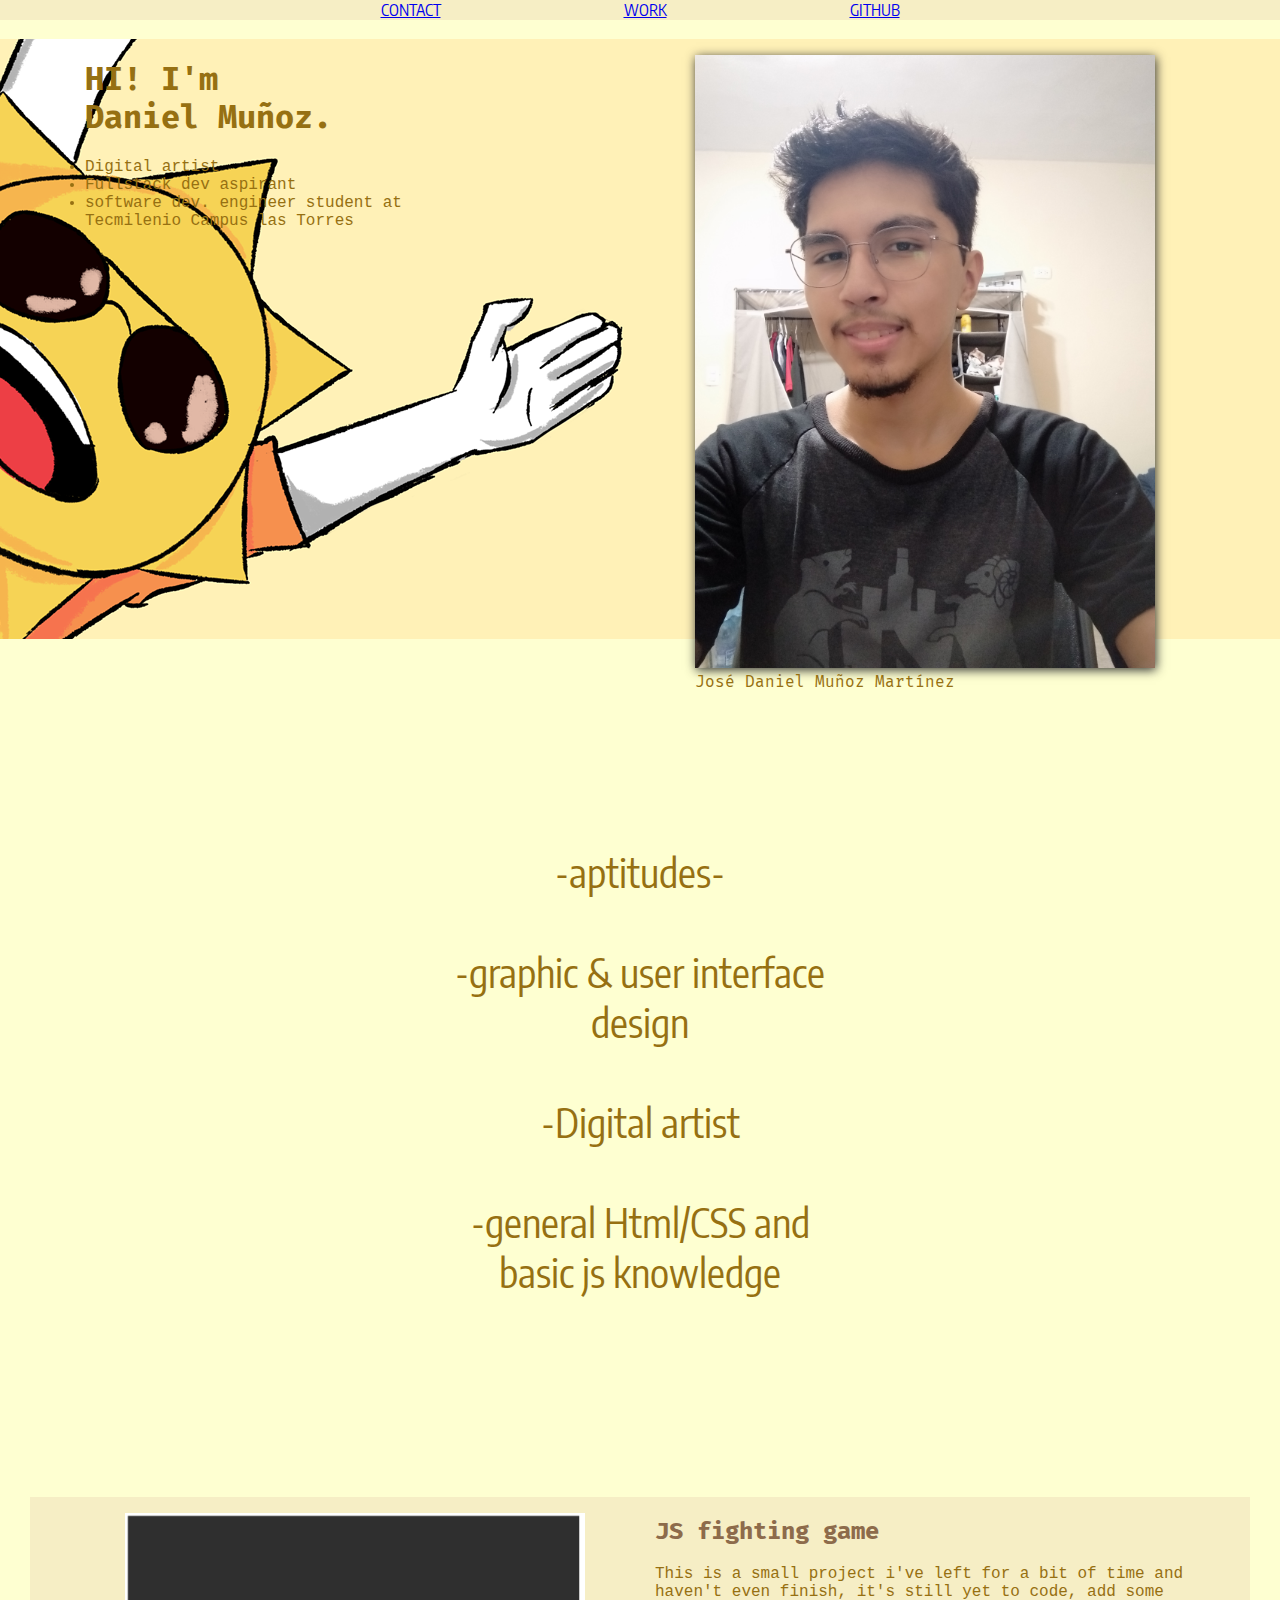
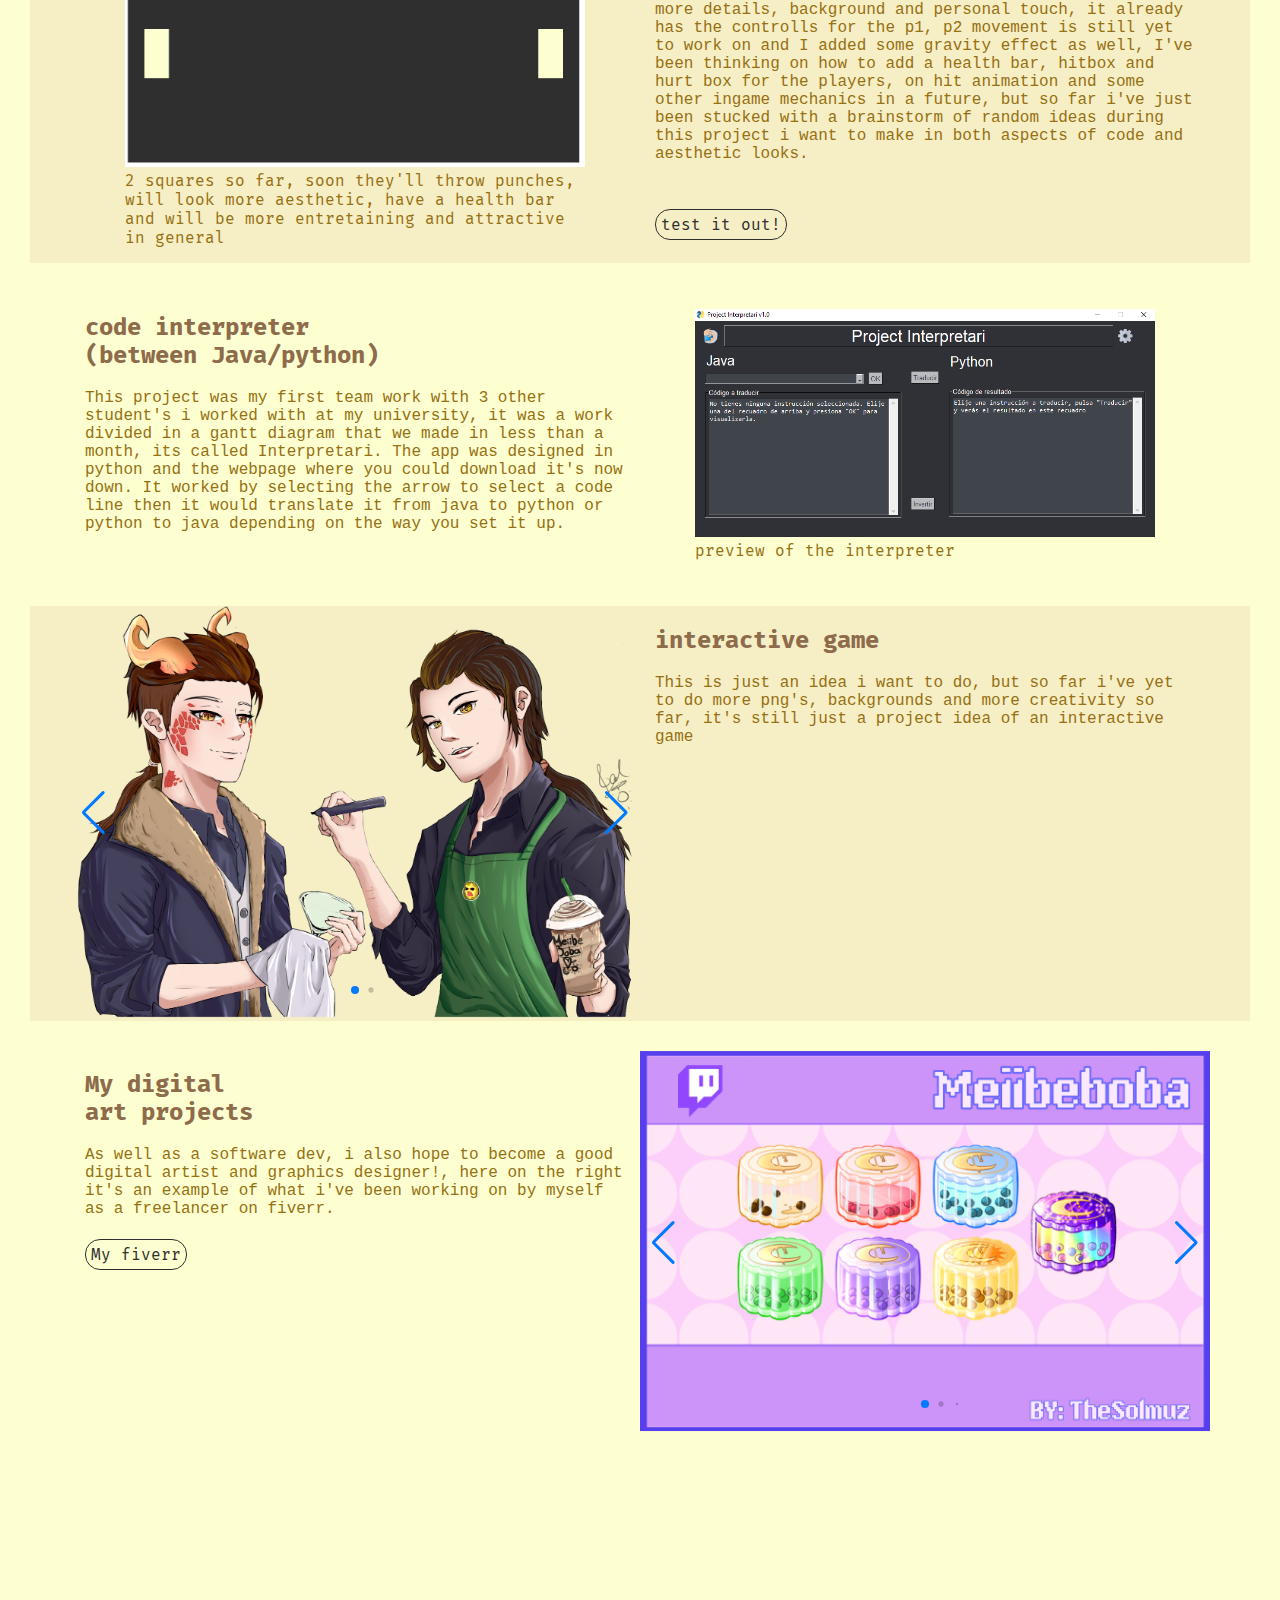
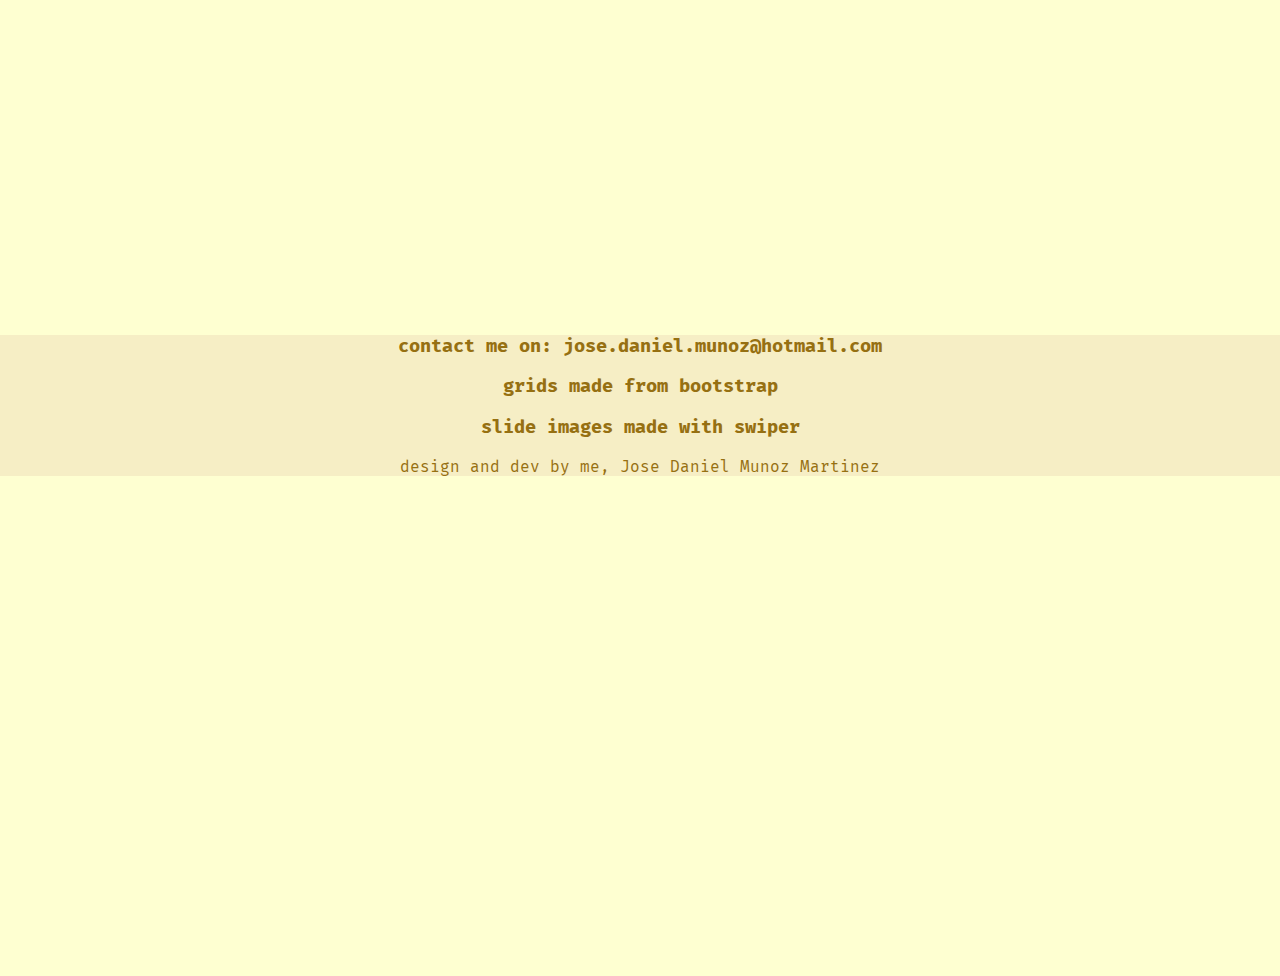
==== index.html @ 0fd192d1 "Rename Index.html to index.html" ====
<!DOCTYPE html>
<html>
    <head>
        <link rel="stylesheet" href="styles.css"/>
        <link rel="stylesheet" href="bootstrap-grid.css"/>
        <link href="https://fonts.googleapis.com/css2?family=Fira+Mono&display=swap" rel="stylesheet">
        <link href="https://fonts.googleapis.com/css2?family=Encode+Sans+Condensed:wght@100&family=Fira+Mono&display=swap" rel="stylesheet">
        <link rel="stylesheet" href="https://unpkg.com/swiper@8/swiper-bundle.min.css">
        <title> theSolmuz </title>
        <meta charset="utf-8">
    </head>

    <body class="cont">
        <nav style="background-color: #F6EEC5;
        color: #52514E;">
            <ul>
                <li> <a href="#contact">CONTACT</a></li>
                <li> <a href="#work" >WORK</a></li>
                <li> <a href="https://github.com/solmuz" target="_blank">GITHUB</a></li>
            </ul>
        </nav>
        <div>
            <img src="" alt="">
        </div>
        <header>
            <div class="container">
                <div class="row" >

                    <!-- LEFT COL -->
                    
                    <div class="col-sm">
                            <h1> HI! I'm <br> Daniel Muñoz. 
                            </h1>
                        <ul class="description-list">
                            <li>Digital artist</li>
                            <li>Fullstack dev aspirant</li>
                            <li>software dev. engineer student at<br> 
                            Tecmilenio Campus las Torres</li>

                        </ul>
                    </div>
                    <!-- RIGHT COL  -->
                    <div class="col-sm">
                        <figure>
                            <img src="images/DanielMunoz.jpg" class="pfp" alt="Jose Daniel";>
                            <figcaption>José Daniel Muñoz Martínez</figcaption>
                        </figure>
                    </div>
                </div>
            </div>
        </header>

        <section>
            <ul class="aptitudes">
                <li>-aptitudes-</li> <br>
                <li>-graphic & user interface <br> design</li> <br>
                <li>-Digital artist</li> <br>
                <li>-general Html/CSS and <br> basic js knowledge</li> <br>
            </ul>
        </section>

        <!-- PROJECTS -->

        <!-- FIGHT GAME -->
        
        <section id="work" class="project cream">
            <div class="container">
                <div class="row">
                    <!-- LEFT COL -->
                    <div class="col-sm">
                        <figure>
                            <img src="images/2squarez.png" alt="Fight game">
                            <figcaption>
                                2 squares so far, soon they'll throw punches, will look more aesthetic,
                                have a health bar and will be more entretaining and attractive in general
                            </figcaption>
                        </figure>
                    </div>
                    <!-- RIGHT COL -->
                    <div class="col-sm">
                        <h2>JS fighting game</h2>
                            <p>This is a small project i've left for a bit of time and haven't even
                                finish, it's still yet to code, add some more details, background and 
                                personal touch, it already has the controlls for the p1, p2 movement is still 
                                yet to work on and I added some gravity effect as well, I've been thinking on 
                                how to add a health bar, hitbox and hurt box for the players, on hit animation 
                                and some other ingame mechanics in a future, but so far i've just been stucked 
                                with a brainstorm of random ideas during this project i want to make in both 
                                aspects of code and aesthetic looks.
                            </p>
                        <a href="fite game/2squares.html" target="_blank" class="button" >test it out!</a>
                    </div>
                </div>
            </div>
        </section>
        
        <!-- PROJECT INTERPRETARI -->

        <section class="project">
            <div class="container">
                <div class="row">
                    <!-- LEFT COL -->
                    <div class="col-sm">
                        <h2> code interpreter <br> (between Java/python)</h2>
                        <p>This project was my first team work with 3 other student's i worked with at my
                            university, it was a work divided in a gantt diagram that we made in less 
                            than a month, its called Interpretari. The app was designed in python and 
                            the webpage where you could download it's now down. It worked
                            by selecting the arrow to select a code line then it would translate it from
                            java to python or python to java depending on the way you set it up.
                        </p>
                    </div>
                    <!-- RIGHT COL -->
                    <div class="col-sm">
                        <figure>
                            <img src="images/interpretari pics.png" alt="interpretari">
                            <figcaption>
                                preview of the interpreter
                            </figcaption>
                        </figure>
                    </div>
                </div>
            </div>
        </section>

        <!-- INTERACTIVE GAME -->

        <section  class="project cream">
            <div class="container">
                <div class="row">
                    <!-- LEFT COL -->
                        <div class="swiper">
                            <!-- Additional required wrapper -->
                            <div class="swiper-wrapper">
                            <!-- Slides -->
                            <div class="swiper-slide"><img src="images/THIEFnSOL.png"></div>
                            <div class="swiper-slide"><img src="images/THIEFnSOL.png"></div>
                            
                            </div>
                            <!-- pagination -->
                            <div class="swiper-pagination"></div>
                            <!-- navigation buttons -->
                            <div class="swiper-button-prev"></div>
                            <div class="swiper-button-next"></div>
                        </div>
                    <div class="col-sm">
                        <h2>interactive game</h2>
                        <P>This is just an idea i want to do, but so far i've yet to do more png's, 
                            backgrounds and more creativity so far, it's still just a project idea
                            of an interactive game 
                        </P>
                    </div>
                </div>
            </div>
        </section>
        <!-- FIVERR CAREER -->
        <section>
            <div class="container">
                <div class="row">
                    <!-- LEFT COL -->
                    <div class="col-sm">
                        <h2> My digital <br>
                        art projects </h2>
                        <p>As well as a software dev, i also hope to become a good digital artist
                            and graphics designer!, here on the right it's an example of what i've 
                            been working on by myself as a freelancer on fiverr.
                        </p>
                        <a href="https://fiverr.com/share/lmAevg" target="_blank" class="button">My fiverr</a>
                    </div>
                    <!-- RIGHT COL -->
                    <div class="swiper">
                        <!-- Additional required wrapper -->
                        <div class="swiper-wrapper">
                        <!-- Slides -->
                        <div class="swiper-slide"><img src="images/Meiibeboba.png" alt=""></div>
                        <div class="swiper-slide"><img src="images/flarestar.png" alt=""></div>
                        <div class="swiper-slide"><img src="images/Remiinants Banner.png" alt=""></div>
                        <div class="swiper-slide"><img src="images/TheSolmuz Banner.png" alt=""></div>
                        
                        </div>
                        <!-- pagination -->
                        <div class="swiper-pagination"></div>
                        <!-- navigation buttons -->
                        <div class="swiper-button-prev"></div>
                        <div class="swiper-button-next"></div>
                    </div>
                </div>
            </div>
        </section>
        
                <!-- Slider main container -->
        
    
        <footer id="contact">
            <h3>contact me on: jose.daniel.munoz@hotmail.com
            </h3>
            <h3>grids made from bootstrap<br>
            </h3>
            <h3>
                slide images made with swiper<br>
            </h3>
            design and dev by me, Jose Daniel Munoz Martinez
        </footer>

        <script src="https://unpkg.com/swiper@8/swiper-bundle.min.js"></script>
        <script src="swiper.js"></script>
    </body>
</html>
---- styles.css ----
body{
    margin: 0;
    padding: 0;
    min-height: 100vh;
    color: #967012;
    font-family: 'Fira Mono', monospace;
    background-color: #FEFFD1;

}

h2{
    color: rgb(141, 107, 75);
}
.description-list, p{
    font-family: 'Inconsolata', monospace;
}
nav{
    font-family: 'Encode Sans Condensed', sans-serif;
}
img {
    max-width: 100%;
    
}
header{
    top: 100 px;
    position: relative;
    margin-bottom: 140px;
    background-image: url('images/20VID1.png');
    background-repeat: no-repeat;
}

.project{
    margin: 30px;
}
.cream{
    background-color: #F6EEC5;
}
.project .button{
    margin-top: 30px;
}
/*buttons*/

.button{
    color: #2F2F2F;
    display: inline-block;
    border: 1.5px solid #2F2F2F;
    text-decoration: none;
    padding: 5px;
    border-radius: 15px;
    margin-top: 5px;
    margin-bottom: 5px;
    transition: all 0.5s;

}

.button:hover{
    border-color: #F6EEC5;
    background: #2F2F2F;
    color: #F6EEC5;
    transition: 0.5s;
}

/*swiper*/
.container .swiper{
    width: 50%;
    height: 50%;
    display: flex;
    align-items: center;
    justify-content: center;
}

.swiper{
    float: right;
    width: 80%;
    height: fit-content;
}
.swiper-slide img{
    width: 100%;
}

.swiper-pagination{
    width: 25px;
    height: 25px;
    border: 10px sienna;
}

/* INFO EDIT */

.pfp{
    box-shadow: 1px 2px 10px #2F2F2F;
}
.aptitudes{
    text-align: center;
    font-size: 40px;
    margin-bottom: 150px;
    font-family: 'Encode Sans Condensed', sans-serif;
}

/*nav edits*/

nav ul li{
    display: inline;
    margin: 90px ;
    padding: 0;
}
body, ul{
    margin: 0;
    padding: 0;
}
nav ul {
    margin: 0 auto;
    text-align: center;
}

footer{
    text-align: center;
    margin-top: 500px;
    margin-bottom: 500px;
    background-color: #F6EEC5;
}

/* transitions */

#work{
    transition: all 1s;
}
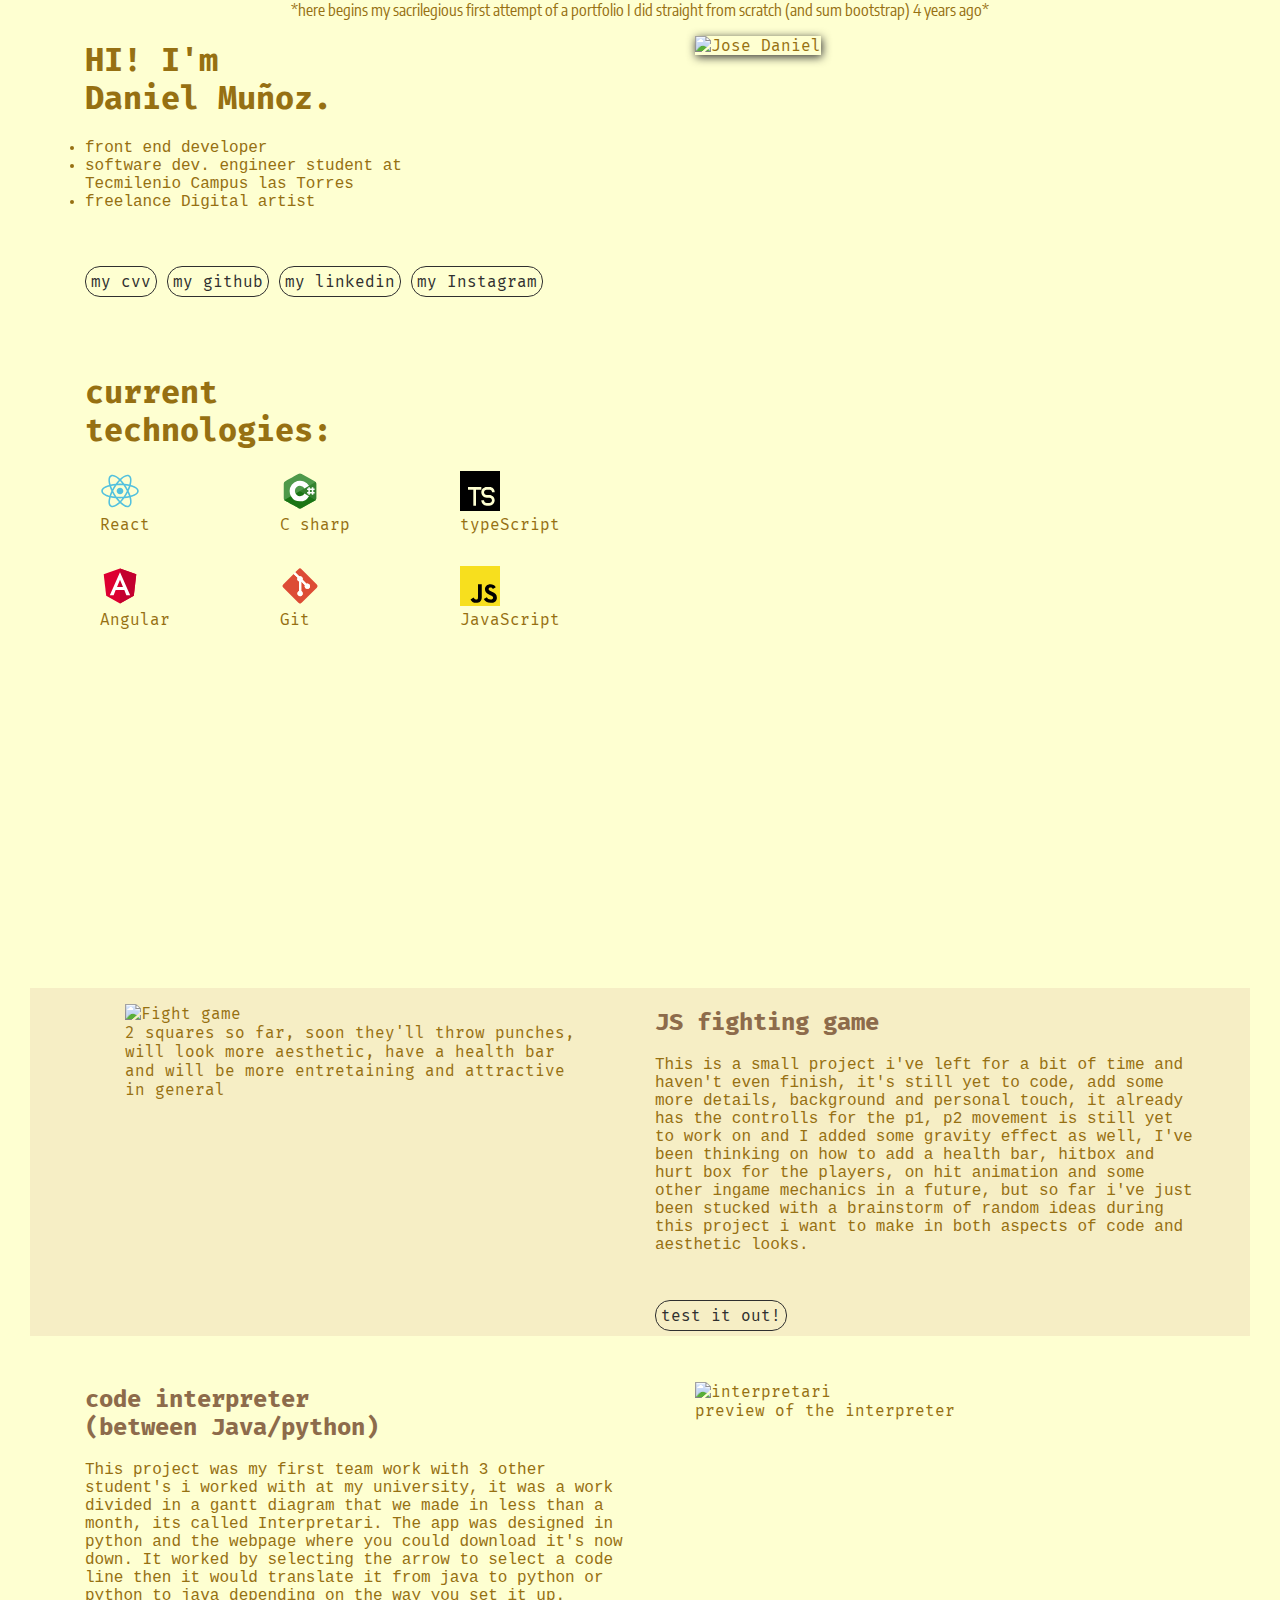
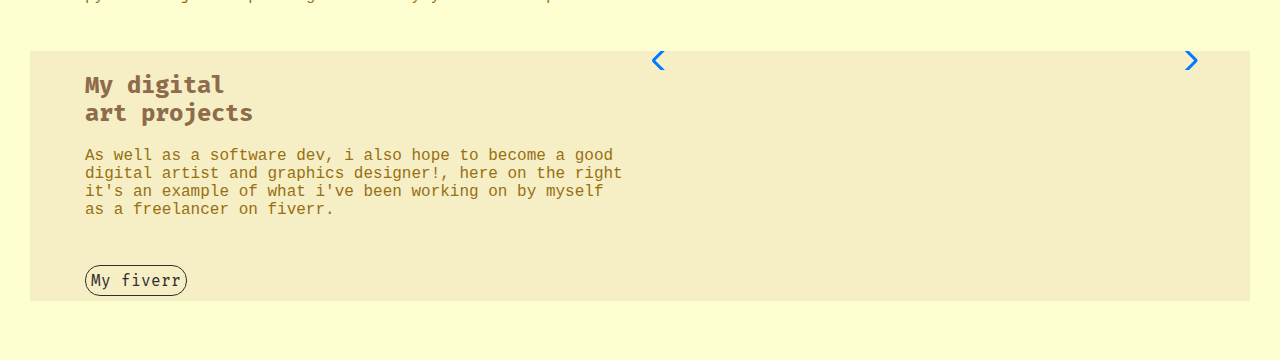
==== commit 2f8f2f9a: "Update index.html" ====
--- a/index.html
+++ b/index.html
@@ -11,17 +11,11 @@
     </head>
 
     <body class="cont">
-        <nav style="background-color: #F6EEC5;
-        color: #52514E;">
+        <nav> 
             <ul>
-                <li> <a href="#contact">CONTACT</a></li>
-                <li> <a href="#work" >WORK</a></li>
-                <li> <a href="https://github.com/solmuz" target="_blank">GITHUB</a></li>
+                *here begins my sacrilegious first attempt of a portfolio I did straight from scratch (and sum bootstrap) 4 years ago*
             </ul>
         </nav>
-        <div>
-            <img src="" alt="">
-        </div>
         <header>
             <div class="container">
                 <div class="row" >
@@ -32,37 +26,113 @@
                             <h1> HI! I'm <br> Daniel Muñoz. 
                             </h1>
                         <ul class="description-list">
-                            <li>Digital artist</li>
-                            <li>Fullstack dev aspirant</li>
+                            <li>front end developer</li>
                             <li>software dev. engineer student at<br> 
                             Tecmilenio Campus las Torres</li>
+                            <li>freelance Digital artist</li>
 
                         </ul>
-                    </div>
+                        <P>
+                            <br>
+                        </P>
+                        <div class="navigation">
+                            <a href="https://heyzine.com/flip-book/c5c01f1b12.html" target="_blank" class="button"> my cvv</a>
+                            <a href="https://github.com/solmuz" target="_blank" class="button">my github</a>
+                            <a href="https://www.linkedin.com/in/jose-daniel-munoz-martinez-9371301ab/" target="_blank" class="button"> my linkedin</a>
+                            <a href="https://www.instagram.com/thesunmz/" target="_blank" class="button">my Instagram</a>
+                        </div>
+                        <p>
+                            <br>
+                        </p>
+                        <div class="container">
+                            <div class="row"> 
+                                <h1> current <br> technologies:</h1>
+                            </div>
+                        </div>
+                        
+                            <div class="container">
+                                
+                                <div class="row">
+                                    <div class="col-sm">
+                                        <div class="card">
+                                            <svg width="40px" height="40px" viewBox="0 0 32 32" fill="none" xmlns="http://www.w3.org/2000/svg">
+                                                <path d="M18.6789 15.9759C18.6789 14.5415 17.4796 13.3785 16 13.3785C14.5206 13.3785 13.3211 14.5415 13.3211 15.9759C13.3211 17.4105 14.5206 18.5734 16 18.5734C17.4796 18.5734 18.6789 17.4105 18.6789 15.9759Z" fill="#53C1DE"/>
+                                                <path fill-rule="evenodd" clip-rule="evenodd" d="M24.7004 11.1537C25.2661 8.92478 25.9772 4.79148 23.4704 3.39016C20.9753 1.99495 17.7284 4.66843 16.0139 6.27318C14.3044 4.68442 10.9663 2.02237 8.46163 3.42814C5.96751 4.82803 6.73664 8.8928 7.3149 11.1357C4.98831 11.7764 1 13.1564 1 15.9759C1 18.7874 4.98416 20.2888 7.29698 20.9289C6.71658 23.1842 5.98596 27.1909 8.48327 28.5877C10.9973 29.9932 14.325 27.3945 16.0554 25.7722C17.7809 27.3864 20.9966 30.0021 23.4922 28.6014C25.9956 27.1963 25.3436 23.1184 24.7653 20.8625C27.0073 20.221 31 18.7523 31 15.9759C31 13.1835 26.9903 11.7923 24.7004 11.1537ZM24.4162 19.667C24.0365 18.5016 23.524 17.2623 22.8971 15.9821C23.4955 14.7321 23.9881 13.5088 24.3572 12.3509C26.0359 12.8228 29.7185 13.9013 29.7185 15.9759C29.7185 18.07 26.1846 19.1587 24.4162 19.667ZM22.85 27.526C20.988 28.571 18.2221 26.0696 16.9478 24.8809C17.7932 23.9844 18.638 22.9422 19.4625 21.7849C20.9129 21.6602 22.283 21.4562 23.5256 21.1777C23.9326 22.7734 24.7202 26.4763 22.85 27.526ZM9.12362 27.5111C7.26143 26.47 8.11258 22.8946 8.53957 21.2333C9.76834 21.4969 11.1286 21.6865 12.5824 21.8008C13.4123 22.9332 14.2816 23.9741 15.1576 24.8857C14.0753 25.9008 10.9945 28.557 9.12362 27.5111ZM2.28149 15.9759C2.28149 13.874 5.94207 12.8033 7.65904 12.3326C8.03451 13.5165 8.52695 14.7544 9.12123 16.0062C8.51925 17.2766 8.01977 18.5341 7.64085 19.732C6.00369 19.2776 2.28149 18.0791 2.28149 15.9759ZM9.1037 4.50354C10.9735 3.45416 13.8747 6.00983 15.1159 7.16013C14.2444 8.06754 13.3831 9.1006 12.5603 10.2265C11.1494 10.3533 9.79875 10.5569 8.55709 10.8297C8.09125 9.02071 7.23592 5.55179 9.1037 4.50354ZM20.3793 11.5771C21.3365 11.6942 22.2536 11.85 23.1147 12.0406C22.8562 12.844 22.534 13.6841 22.1545 14.5453C21.6044 13.5333 21.0139 12.5416 20.3793 11.5771ZM16.0143 8.0481C16.6054 8.66897 17.1974 9.3623 17.7798 10.1145C16.5985 10.0603 15.4153 10.0601 14.234 10.1137C14.8169 9.36848 15.414 8.67618 16.0143 8.0481ZM9.8565 14.5444C9.48329 13.6862 9.16398 12.8424 8.90322 12.0275C9.75918 11.8418 10.672 11.69 11.623 11.5748C10.9866 12.5372 10.3971 13.5285 9.8565 14.5444ZM11.6503 20.4657C10.6679 20.3594 9.74126 20.2153 8.88556 20.0347C9.15044 19.2055 9.47678 18.3435 9.85796 17.4668C10.406 18.4933 11.0045 19.4942 11.6503 20.4657ZM16.0498 23.9915C15.4424 23.356 14.8365 22.6531 14.2448 21.8971C15.4328 21.9423 16.6231 21.9424 17.811 21.891C17.2268 22.6608 16.6369 23.3647 16.0498 23.9915ZM22.1667 17.4222C22.5677 18.3084 22.9057 19.1657 23.1742 19.9809C22.3043 20.1734 21.3652 20.3284 20.3757 20.4435C21.015 19.4607 21.6149 18.4536 22.1667 17.4222ZM18.7473 20.5941C16.9301 20.72 15.1016 20.7186 13.2838 20.6044C12.2509 19.1415 11.3314 17.603 10.5377 16.0058C11.3276 14.4119 12.2404 12.8764 13.2684 11.4158C15.0875 11.2825 16.9178 11.2821 18.7369 11.4166C19.7561 12.8771 20.6675 14.4086 21.4757 15.9881C20.6771 17.5812 19.7595 19.1198 18.7473 20.5941ZM22.8303 4.4666C24.7006 5.51254 23.8681 9.22726 23.4595 10.8426C22.2149 10.5641 20.8633 10.3569 19.4483 10.2281C18.6239 9.09004 17.7698 8.05518 16.9124 7.15949C18.1695 5.98441 20.9781 3.43089 22.8303 4.4666Z" fill="#53C1DE"/>
+                                            </svg>
+                                            <div > React
+                                            </div>
+                                        </div>
+                                    </div>
+                                    <div class="col-sm">
+                                        <div class="card">
+                                            <svg width="40px" height="40px" viewBox="0 0 32 32" xmlns="http://www.w3.org/2000/svg"><title>file_type_csharp2</title><path d="M29,10.232a2.387,2.387,0,0,0-.318-1.244,2.451,2.451,0,0,0-.936-.879Q22.552,5.241,17.353,2.376A2.642,2.642,0,0,0,14.59,2.4c-1.378.779-8.275,4.565-10.331,5.706A2.287,2.287,0,0,0,3,10.231V21.77a2.4,2.4,0,0,0,.3,1.22,2.434,2.434,0,0,0,.954.9c2.056,1.141,8.954,4.927,10.332,5.706a2.642,2.642,0,0,0,2.763.026q5.19-2.871,10.386-5.733a2.444,2.444,0,0,0,.955-.9,2.4,2.4,0,0,0,.3-1.22V10.232" style="fill:#4e994a"/><path d="M28.549,23.171a2.126,2.126,0,0,0,.147-.182,2.4,2.4,0,0,0,.3-1.22V10.232a2.387,2.387,0,0,0-.318-1.244c-.036-.059-.089-.105-.13-.16L16,16Z" style="fill:#358230"/><path d="M28.549,23.171,16,16,3.451,23.171a2.435,2.435,0,0,0,.809.72c2.056,1.141,8.954,4.927,10.332,5.706a2.642,2.642,0,0,0,2.763.026q5.19-2.871,10.386-5.733A2.43,2.43,0,0,0,28.549,23.171Z" style="fill:#1a7515"/><path d="M19.6,18.02a4.121,4.121,0,1,1-.027-4.087l3.615-2.073A8.309,8.309,0,0,0,7.7,16a8.216,8.216,0,0,0,1.1,4.117A8.319,8.319,0,0,0,23.211,20.1L19.6,18.02" style="fill:#fff"/><path d="M27.67,15.271V14.033H26.663V13.027H25.424v1.006H23.916V13.027H22.677v1.006H21.669v1.238h1.006v1.513H21.669v1.237h1.006v1.006h1.239V18.021h1.509v1.006h1.239V18.021h1.006V16.784h-1V15.271Zm-2.246,1.513H23.916V15.271h1.508Z" style="fill:#fff"/></svg>
+                                            <div > C sharp</div>
+                                        </div>
+                                    </div>
+                                    <div class="col-sm">
+                                        <div class="card">
+                                            <svg width="40px" height="40px" viewBox="0 0 15 15" fill="none" xmlns="http://www.w3.org/2000/svg">
+                                                <path fill-rule="evenodd" clip-rule="evenodd" d="M0 0H15V15H0V0ZM10 6C8.89543 6 8 6.89543 8 8C8 9.10457 8.89543 10 10 10H11C11.5523 10 12 10.4477 12 11C12 11.5523 11.5523 12 11 12H10C9.44772 12 9 11.5523 9 11H8C8 12.1046 8.89543 13 10 13H11C12.1046 13 13 12.1046 13 11C13 9.89543 12.1046 9 11 9H10C9.44772 9 9 8.55228 9 8C9 7.44772 9.44772 7 10 7H11.1667C11.6269 7 12 7.3731 12 7.83333V8H13V7.83333C13 6.82081 12.1792 6 11.1667 6H10ZM3 6H8V7H6V13H5V7H3V6Z" fill="#000000"/>
+                                            </svg>
+                                            <div > typeScript </div>
+                                        </div>
+                                    </div>
+                                </div>
+                                
+                                <div class="row">
+                                    <p></p>
+                                </div>
+                                <div class="row">
+                                    <div class="col-sm">
+                                        <div class="card">
+                                            <svg width="40px" height="40px" viewBox="0 0 32 32" xmlns="http://www.w3.org/2000/svg"><title>file_type_angular</title><polygon points="16 2 16 2 16 2 2.966 6.648 4.954 23.882 16 30 16 30 16 30 27.046 23.882 29.034 6.648 16 2" style="fill:#dd0031"/><polygon points="16 2 16 5.108 16 5.094 16 19.276 16 19.276 16 30 16 30 27.046 23.882 29.034 6.648 16 2" style="fill:#c3002f"/><path d="M16,5.094,7.852,23.364H10.89l1.638-4.088h6.916l1.638,4.088H24.12L16,5.094Zm2.38,11.662H13.62L16,11.03Z" style="fill:#fff"/></svg>
+                                            <div > Angular</div>
+                                        </div>
+                                    </div>
+                                    <div class="col-sm">
+                                        <div class="card">
+                                            <svg width="40px" height="40px" viewBox="0 0 32 32" xmlns="http://www.w3.org/2000/svg"><title>file_type_git</title><path d="M29.472,14.753,17.247,2.528a1.8,1.8,0,0,0-2.55,0L12.158,5.067l3.22,3.22a2.141,2.141,0,0,1,2.712,2.73l3.1,3.1a2.143,2.143,0,1,1-1.285,1.21l-2.895-2.895v7.617a2.141,2.141,0,1,1-1.764-.062V12.3a2.146,2.146,0,0,1-1.165-2.814L10.911,6.314,2.528,14.7a1.8,1.8,0,0,0,0,2.551L14.753,29.472a1.8,1.8,0,0,0,2.55,0L29.472,17.3a1.8,1.8,0,0,0,0-2.551" style="fill:#dd4c35"/><path d="M12.158,5.067l3.22,3.22a2.141,2.141,0,0,1,2.712,2.73l3.1,3.1a2.143,2.143,0,1,1-1.285,1.21l-2.895-2.895v7.617a2.141,2.141,0,1,1-1.764-.062V12.3a2.146,2.146,0,0,1-1.165-2.814L10.911,6.314" style="fill:#fff"/></svg>
+                                            <div > Git</div>
+                                        </div>    
+                                    </div>
+                                    <div class="col-sm">
+                                        <div class="card">
+                                            <svg width="40px" height="40px" viewBox="0 0 256 256" version="1.1" xmlns="http://www.w3.org/2000/svg" xmlns:xlink="http://www.w3.org/1999/xlink" preserveAspectRatio="xMidYMid">
+                                                <g>
+                                                    <path d="M0,0 L256,0 L256,256 L0,256 L0,0 Z" fill="#F7DF1E"></path>
+                                                    <path d="M67.311746,213.932292 L86.902654,202.076241 C90.6821079,208.777346 94.1202286,214.447137 102.367086,214.447137 C110.272203,214.447137 115.256076,211.354819 115.256076,199.326883 L115.256076,117.528787 L139.313575,117.528787 L139.313575,199.666997 C139.313575,224.58433 124.707759,235.925943 103.3984,235.925943 C84.1532952,235.925943 72.9819429,225.958603 67.3113397,213.93026" fill="#000000"></path>
+                                                    <path d="M152.380952,211.354413 L171.969422,200.0128 C177.125994,208.433981 183.827911,214.619835 195.684368,214.619835 C205.652521,214.619835 212.009041,209.635962 212.009041,202.762159 C212.009041,194.513676 205.479416,191.592025 194.481168,186.78207 L188.468419,184.202565 C171.111213,176.81473 159.597308,167.53534 159.597308,147.944838 C159.597308,129.901308 173.344508,116.153295 194.825752,116.153295 C210.119924,116.153295 221.117765,121.48094 229.021663,135.400432 L210.29059,147.428775 C206.166146,140.040127 201.699556,137.119289 194.826159,137.119289 C187.78047,137.119289 183.312254,141.587098 183.312254,147.428775 C183.312254,154.646349 187.78047,157.568406 198.089956,162.036622 L204.103924,164.614095 C224.553448,173.378641 236.067352,182.313448 236.067352,202.418387 C236.067352,224.071924 219.055137,235.927975 196.200432,235.927975 C173.860978,235.927975 159.425829,225.274311 152.381359,211.354413" fill="#000000"></path>
+                                                </g>
+                                            </svg>
+                                            <div > JavaScript</div>
+                                        </div>
+                                    </div>
+                                </div>
+                            </div>
+                            <br><br><br><br><br><br><br><br><br><br><br>
+                        </section>        
+                    </div>
+                    
                     <!-- RIGHT COL  -->
                     <div class="col-sm">
                         <figure>
-                            <img src="images/DanielMunoz.jpg" class="pfp" alt="Jose Daniel";>
-                            <figcaption>José Daniel Muñoz Martínez</figcaption>
+                            <img src="images/DanielMz.jfif" class="pfp" alt="Jose Daniel";>
                         </figure>
                     </div>
                 </div>
             </div>
         </header>
+        
 
         <section>
             <ul class="aptitudes">
-                <li>-aptitudes-</li> <br>
-                <li>-graphic & user interface <br> design</li> <br>
-                <li>-Digital artist</li> <br>
-                <li>-general Html/CSS and <br> basic js knowledge</li> <br>
             </ul>
         </section>
 
         <!-- PROJECTS -->
 
         <!-- FIGHT GAME -->
-        
+
         <section id="work" class="project cream">
             <div class="container">
                 <div class="row">
@@ -129,35 +199,6 @@
             <div class="container">
                 <div class="row">
                     <!-- LEFT COL -->
-                        <div class="swiper">
-                            <!-- Additional required wrapper -->
-                            <div class="swiper-wrapper">
-                            <!-- Slides -->
-                            <div class="swiper-slide"><img src="images/THIEFnSOL.png"></div>
-                            <div class="swiper-slide"><img src="images/THIEFnSOL.png"></div>
-                            
-                            </div>
-                            <!-- pagination -->
-                            <div class="swiper-pagination"></div>
-                            <!-- navigation buttons -->
-                            <div class="swiper-button-prev"></div>
-                            <div class="swiper-button-next"></div>
-                        </div>
-                    <div class="col-sm">
-                        <h2>interactive game</h2>
-                        <P>This is just an idea i want to do, but so far i've yet to do more png's, 
-                            backgrounds and more creativity so far, it's still just a project idea
-                            of an interactive game 
-                        </P>
-                    </div>
-                </div>
-            </div>
-        </section>
-        <!-- FIVERR CAREER -->
-        <section>
-            <div class="container">
-                <div class="row">
-                    <!-- LEFT COL -->
                     <div class="col-sm">
                         <h2> My digital <br>
                         art projects </h2>
@@ -167,7 +208,6 @@
                         </p>
                         <a href="https://fiverr.com/share/lmAevg" target="_blank" class="button">My fiverr</a>
                     </div>
-                    <!-- RIGHT COL -->
                     <div class="swiper">
                         <!-- Additional required wrapper -->
                         <div class="swiper-wrapper">
@@ -187,20 +227,17 @@
                 </div>
             </div>
         </section>
-        
-                <!-- Slider main container -->
-        
-    
-        <footer id="contact">
-            <h3>contact me on: jose.daniel.munoz@hotmail.com
-            </h3>
-            <h3>grids made from bootstrap<br>
-            </h3>
-            <h3>
-                slide images made with swiper<br>
-            </h3>
-            design and dev by me, Jose Daniel Munoz Martinez
-        </footer>
+        <!-- FIVERR CAREER -->
+        <section>
+            <div class="container">
+                <div class="row">
+                    <!-- LEFT COL -->
+
+                    <!-- RIGHT COL -->
+                    
+                </div>
+            </div>
+        </section>
 
         <script src="https://unpkg.com/swiper@8/swiper-bundle.min.js"></script>
         <script src="swiper.js"></script>
